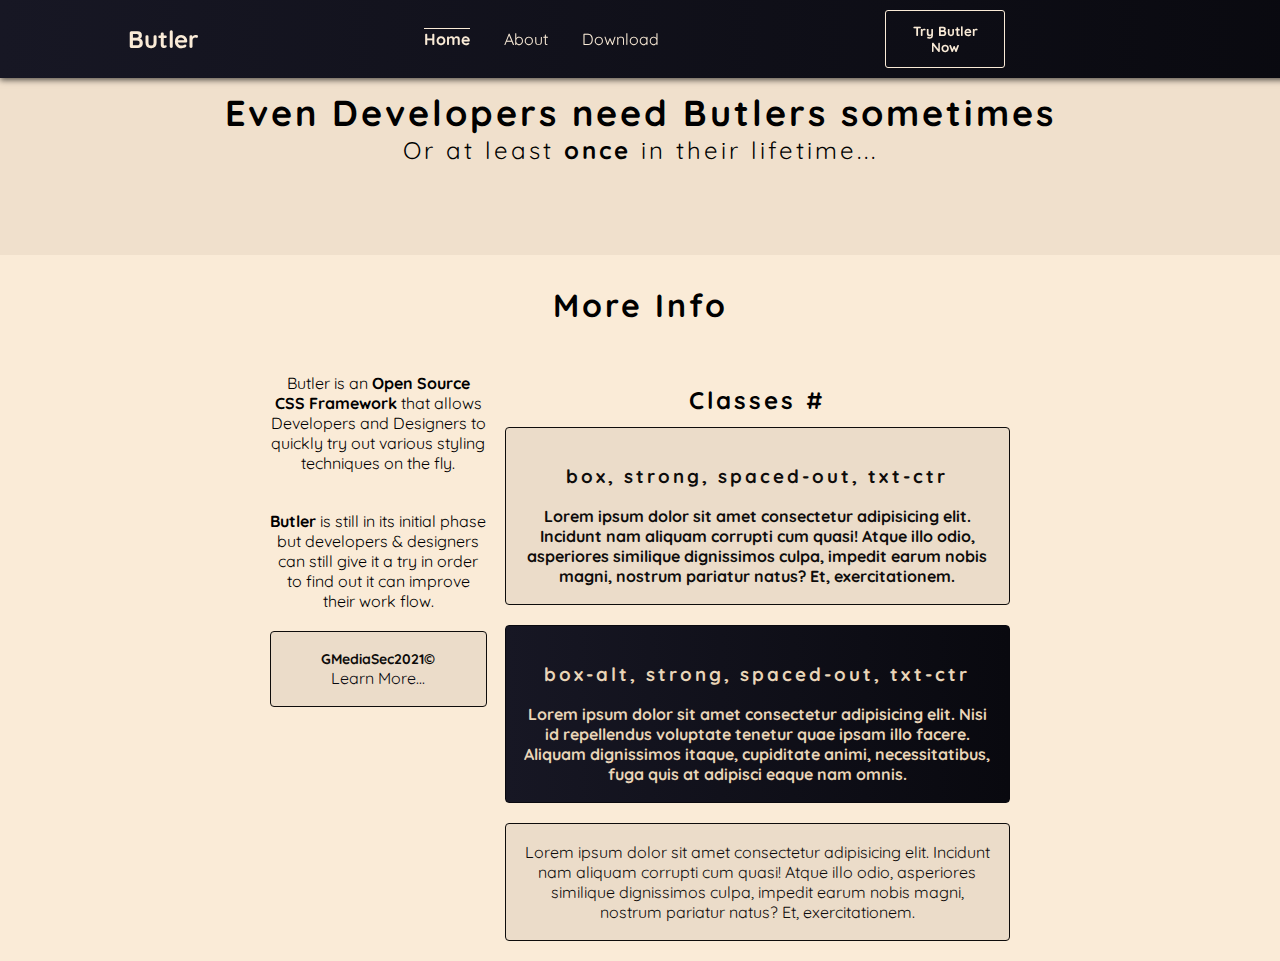
==== index.html @ 74ff78d8 "added icons and media queries" ====
<!DOCTYPE html>
<html lang="en">

<head>
    <meta charset="UTF-8">
    <meta http-equiv="X-UA-Compatible" content="IE=edge">
    <meta name="viewport" content="width=device-width, initial-scale=1.0">

    <!-- BUTLER -->

    <link rel="stylesheet" href="butlerv1.0/css/butler.css" type="text/css">

    <!-- FONT AWESOME -->


    <title>GMediaSec | Butler.css | Home</title>
</head>

<body>
    
        <nav class="main-nav shadow-light">

            <h2 class="comp-logo">Butler</h2>

            <ul class="main-nav-links list-container">

                <li class="list-item"><a class="link active-link" href="index.html">Home</a></li>

                <li class="list-item"><a class="link" href="#">About</a></li>

                <li class="list-item"><a class="link" href="#">Download</a></li>

            </ul>

            <a href="#"><button class="butn-cta stronger" type="button">Try Butler Now</button></a>

            <span><img class="navbar-menu-icon" src="icons/SVG/menu.svg" alt=""></span>

        </nav>
        
        <div class="main-banner">

            <h2 class="txt-ctr">Even Developers need Butlers sometimes</h2>

            <p class="txt-ctr">Or at least <strong>once</strong> in their lifetime...</p>

        </div>

        <div class="main-container">

        <h2 class="txt-ctr title spaced-out txt-xx-lrg">More Info</h2>

        <div class="row">

            <div class="clm-30-70">
                <p>
                    Butler is an <strong>Open Source CSS Framework</strong> that allows Developers and Designers to
                    quickly try out various styling techniques on the fly.
                </p>

                <div class="img-container">
                    <img class="img shadow-light" src="images/temp_bg.jpg" alt="">

                </div>

                <p>
                    <strong>Butler</strong> is still in its initial phase but developers & designers can still give it a
                    try in order to find out it can improve their work flow.
                </p>

                <br>

                <!-- FOOTER -->

                <footer class="ftr padded">

                    <h3 class="ftr-txt txt-ctr strong">GMediaSec2021&#169;</h3>
                    <p class="txt-ctr"><a class="link-dark" href="#">Learn More...</a></p>

                </footer>

            </div>

            <div class="clm-70-30">

                <div class="padded">

                    <h2 class="spaced-out txt-ctr">Classes <symbol class="symbol">#</symbol>
                    </h2>

                </div>

                <div class="box padded txt-ctr strong">

                    <h3 class="title txt-ctr spaced-out">box, strong, spaced-out, txt-ctr</h3>

                    <p>
                        Lorem ipsum dolor sit amet consectetur adipisicing elit. Incidunt nam aliquam corrupti cum
                        quasi! Atque illo odio, asperiores similique dignissimos culpa, impedit earum nobis magni,
                        nostrum pariatur natus? Et, exercitationem.
                    </p>
                </div>

                <br>

                <div class="box-alt padded txt-ctr strong">

                    <h3 class="spaced-out title">box-alt, strong, spaced-out, txt-ctr</h3>

                    <p>
                        Lorem ipsum dolor sit amet consectetur adipisicing elit. Nisi id repellendus voluptate tenetur
                        quae ipsam illo facere. Aliquam dignissimos itaque, cupiditate animi, necessitatibus, fuga quis
                        at adipisci eaque nam omnis.
                    </p>
                </div>

                <br>

                <div class="box padded txt-ctr">
                    <p>
                        Lorem ipsum dolor sit amet consectetur adipisicing elit. Incidunt nam aliquam corrupti cum
                        quasi! Atque illo odio, asperiores similique dignissimos culpa, impedit earum nobis magni,
                        nostrum pariatur natus? Et, exercitationem.
                    </p>
                </div>

                <br>

            </div>
        </div>





    </div>

    <script src="butlerv1.0/js/butler.js" type="text/javascript"></script>
</body>

</html>
---- butlerv1.0/css/butler.css ----
@import url('https://fonts.googleapis.com/css2?family=Quicksand:wght@300&display=swap');

*
{
    font-family: 'Quicksand', sans-serif;
    margin: 0;
    padding: 0;
}

body
{
    background: antiquewhite;
}

/************** LOGOS *************/

.comp-logo
{
    color: antiquewhite;
    cursor: pointer;
}

/************ MAIN CONTAINER *************/

.main-container
{
    padding: 12px;
    max-width: 800px;
    margin: auto;
}

/************** NAVIGATION *************/

.main-nav
{
    width: 85%;
    position: fixed;
    display: flex;
    justify-content: space-between;
    align-items: center;
    padding: 10px 10%;
    background: linear-gradient(to left, rgb(9, 9, 15), rgb(23, 23, 36));
}

.navbar-menu-icon
{
    background: antiquewhite;
    padding: 9px;
    border-radius: 3px;
    cursor: pointer;
    color: antiquewhite;
    transition: 235ms ease-in-out;
}

.navbar-menu-icon:hover
{
    box-shadow: inset 0px 5px 8px 0px rgba(0, 0, 0, .65);

}

/************* LIST-ITEMS ************/

.list-container
{
    
}

.list-item
{
    display: inline-block;
    padding: 12px;
}

/************* LINKS **************/

.main-nav-links
{
    overflow: hidden;
}

.link
{
    padding: 3px;
    text-decoration: none;
    color: antiquewhite;
    transition: 150ms ease-in-out;
}

.link-dark
{
    padding: 3px;
    text-decoration: none;
    color: rgb(9, 9, 15);
    transition: 195ms ease-in-out;
}

.link:hover
{
    font-weight: 600;
}

.active-link
{
    text-decoration-line: overline;
    font-weight: bold;
    
}

/************* BUTTONS ************/

.butn-cta
{
    border: 1px solid antiquewhite;
    border-radius: 3px;
    background: transparent;
    color: antiquewhite;
    padding: 12px;
    width: 120px;
    cursor: pointer;
    transition: 250ms ease-in-out;
}

.butn-cta:hover
{
    border: 1px solid rgb(9, 9, 15);
    box-shadow: inset 0px 5px 8px 0px rgba(0, 0, 0, .65);
    background: antiquewhite;
    color: rgb(9, 9, 15);
    text-shadow: 0px 2px 5px rgba(0, 0, 0, .5);

}


/************** TEXT ***************/

.strong
{
    font-weight: bold;
}

.stronger
{
    font-weight: bolder;
}

.txt-ctr
{
    text-align: center;
}

.spaced-out
{
    letter-spacing: 3px;
}

.title
{
    padding: 18px;
}

.txt-lrg
{
    font-size: large;
}

.txt-x-lrg
{
    font-size: x-large;
}

.txt-xx-lrg
{
    font-size: xx-large;
}


/***************** BANNERS **************/

.main-banner
{
    padding: 90px;
    background: rgb(240, 224, 204);
    background-size: cover;
    /* height: 10vh; */
    letter-spacing: 3px;
    font-size: x-large;
}

 /********** ROWS & COLUMNS ***********/

.row
{
    display: flex;
    padding: 21px;
}

.clm-50-50
{
    width: 50%;
    padding: 9px;
    height: 20vh;
    text-align: left;

}

.clm-30-70
{
    width: 30%;
    float: left;
    padding: 9px;
    height: 20vh;
    text-align: center;

}

.clm-70-30
{
    width: 70%;
    float: right;
    padding: 9px;
    height: 20vh;
    text-align: left;

}



/************* IMAGES ************/

.img
{
    width: 80%;
    border-radius: 4px;
}

.img-container
{
    padding: 9px;
}

/*************** SHADOWS *************/

.shadow-light
{
    box-shadow: 0px 2px 6px 0px rgba(0, 0, 0, .65);

}


/**************** PADDING **************/

.padded
{
    padding: 12px;
}



/************* BOXES *************/
.box
{
    background: rgb(235, 220, 201);
    color: rgb(14, 12, 11);
    border: 1px solid rgb(14, 12, 11);
    border-radius: 4px;
    padding: 18px;
    transition: 275ms ease-in-out;
    /* height: 15vh; */

}

.box-alt
{
    background: linear-gradient(to left, rgb(9, 9, 15), rgb(23, 23, 36));
    color: rgb(233, 213, 184);
    border: 1px solid rgb(9, 9, 15);
    border-radius: 4px;
    padding: 18px;
    /* height: 15vh; */

}

.box:hover
{
    border: 1px solid rgb(255, 225, 188);

}


/******************* SYMBOLS *****************/

.symbol
{
    transition: 275ms ease-in-out;
}

.symbol:hover
{
    font-size: 21px;
}

/************** FOOTER **************/

.ftr
{
    background: rgb(235, 220, 201);
    color: rgb(14, 12, 11);
    border: 1px solid rgb(14, 12, 11);
    border-radius: 4px;
    padding: 18px;
    
}

.ftr-txt
{
    font-size: 14px;
}
















@media all and (max-width: 600px)
{
    .main-nav-links
    {
        display: none;
    }

    .butn-cta
    {
        display: none;
    }


    .img
    {
        width: 100%;
    }

    .row
    {
        display: block;
        
    }

    .clm-30-70
    {
        padding-bottom: 305px;
        width: 100%;
        text-align: center;
    }

    .clm-70-30
    {

        width: 100%;
    
    }

    .box
    {
        width: 93%;
    }

    .box-alt
    {
        width: 93%;
    }

    .ftr
    {
        width: 86%;
    }

}



@media all and (min-width: 600px)
{

    .navbar-menu-icon
    {
        display: none;
    }


 

}




/* @media (orientation: landscape) and (max-width: 500px)
{
    body
    {
        color: azure;
    }
} */

/* @media (orientation: landscape), (max-width: 500px)
{
    body
    {
        color: azure;
    }
} */


/* @media (orientation: landscape)
{
    body 
    {
        color: rgb(14, 12, 11);
    }
} */
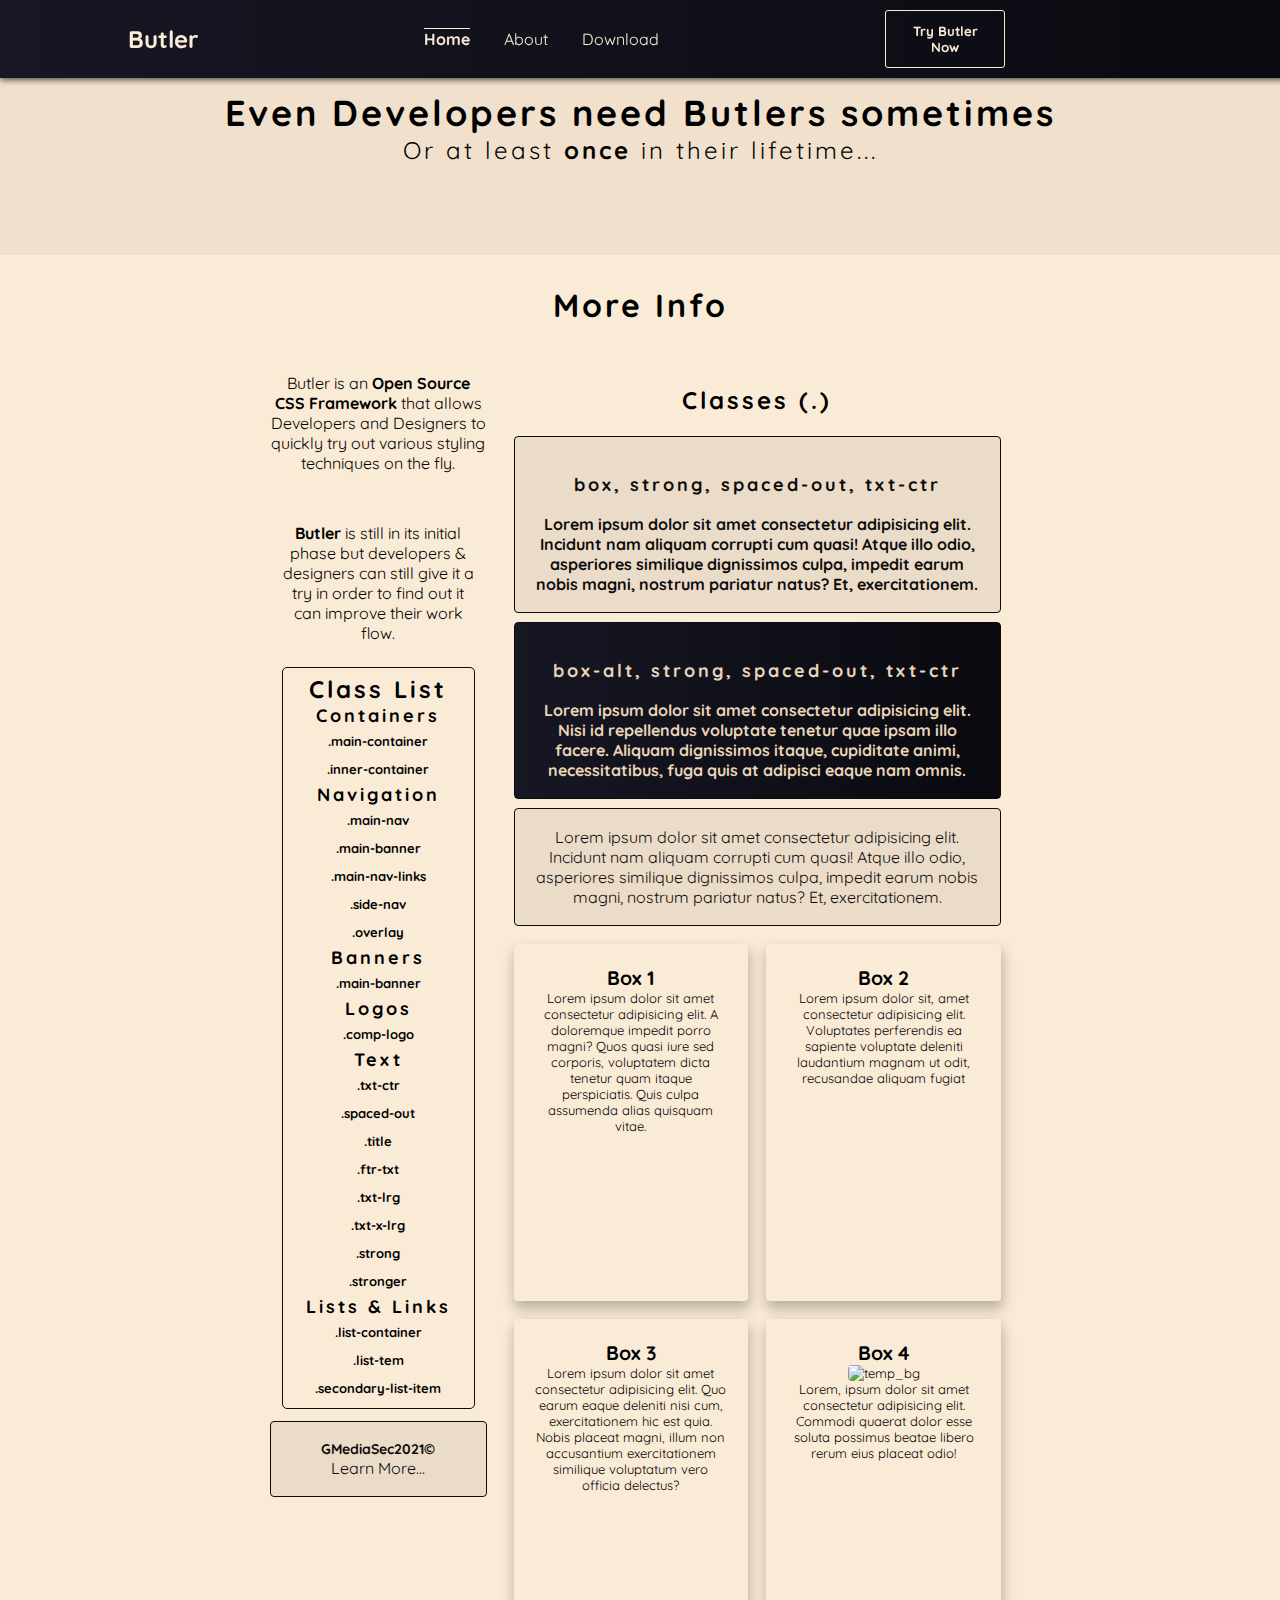
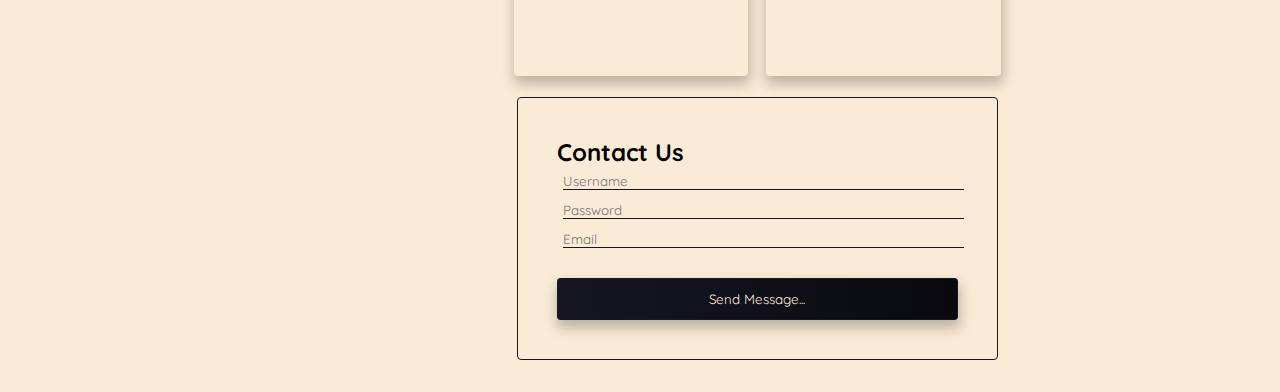
==== commit b82eacb6: "added classes and fixed margin issues" ====
--- a/index.html
+++ b/index.html
@@ -32,11 +32,36 @@
 
             </ul>
 
-            <a href="#"><button class="butn-cta stronger" type="button">Try Butler Now</button></a>
+            <a href="https://github.com/AIGrecords/butler.git"><button class="butn-cta stronger" type="button">Try Butler Now</button></a>
 
             <span><img class="navbar-menu-icon" src="icons/SVG/menu.svg" alt=""></span>
 
         </nav>
+
+
+        <!-- SIDE NAVIGATION -->
+
+        <!-- <div class="side-nav">
+            <a href="javascript:void(0)" class="close-butn">%times;</a>
+            <a href="#">Contact</a>
+            <a href="#">Recent</a>
+            <a href="#">Usage</a>
+        </div> -->
+
+        <div id="sideNav" class="overlay">
+            <a href="javascript:void(0)" class="closebtn" onclick="closeNav()">&times;</a>
+            <div class="overlay-content">
+              <a href="#">Recent</a>
+              <a href="#">Usage</a>
+              <a href="#">Contact</a>
+              
+              
+            </div>
+          </div>
+
+        <div class="main-container">
+
+        
         
         <div class="main-banner">
 
@@ -46,11 +71,15 @@
 
         </div>
 
-        <div class="main-container">
+        <div class="inner-container">
 
         <h2 class="txt-ctr title spaced-out txt-xx-lrg">More Info</h2>
 
+        <!-- ROW -->
+
         <div class="row">
+
+            <!-- COLUMN -->
 
             <div class="clm-30-70">
                 <p>
@@ -63,12 +92,62 @@
 
                 </div>
 
-                <p>
+                <p class="padded">
                     <strong>Butler</strong> is still in its initial phase but developers & designers can still give it a
                     try in order to find out it can improve their work flow.
                 </p>
 
-                <br>
+                
+
+                <ul class="list-container bordered txt-ctr">
+
+                    <h2 class="title spaced-out txt-x-lrg padded-0">Class List</h2>
+
+                    <h3 class="title spaced-out padded-0">Containers</h3>
+
+                        <li class="secondary-list-item strong padded-lt">.main-container</li>
+                        <li class="secondary-list-item strong padded-lt">.inner-container</li>
+
+                    <h3 class="title spaced-out padded-0">Navigation</h3>
+
+                        <li class="secondary-list-item strong padded-lt">.main-nav</li>
+                        <li class="secondary-list-item strong padded-lt">.main-banner</li>
+                        <li class="secondary-list-item strong padded-lt">.main-nav-links</li>
+                        <li class="secondary-list-item strong padded-lt">.side-nav</li>
+                        <li class="secondary-list-item strong padded-lt">.overlay</li>
+
+                    <h3 class="title spaced-out padded-0">Banners</h3>
+
+                        <li class="secondary-list-item strong padded-lt">.main-banner</li>
+
+                        <h3 class="title spaced-out padded-0">Logos</h3>
+
+                        <li class="secondary-list-item strong padded-lt">.comp-logo</li>
+
+                    <h3 class="title spaced-out padded-0">Text</h3>
+
+                        <li class="secondary-list-item strong padded-lt">.txt-ctr</li>
+                        <li class="secondary-list-item strong padded-lt">.spaced-out</li>
+                        <li class="secondary-list-item strong padded-lt">.title</li>
+                        <li class="secondary-list-item strong padded-lt">.ftr-txt</li>
+                        <li class="secondary-list-item strong padded-lt">.txt-lrg</li>
+                        <li class="secondary-list-item strong padded-lt">.txt-x-lrg</li>
+                        <li class="secondary-list-item strong padded-lt">.strong</li>
+                        <li class="secondary-list-item strong padded-lt">.stronger</li>
+
+                    
+                    <h3 class="title spaced-out padded-0">Lists & Links</h3>
+
+                        <li class="secondary-list-item strong padded-lt">.list-container</li>
+
+                        <li class="secondary-list-item strong padded-lt">.list-tem</li>
+
+                        <li class="secondary-list-item strong padded-lt">.secondary-list-item</li>
+
+                  
+                </ul>
+
+              
 
                 <!-- FOOTER -->
 
@@ -85,7 +164,7 @@
 
                 <div class="padded">
 
-                    <h2 class="spaced-out txt-ctr">Classes <symbol class="symbol">#</symbol>
+                    <h2 class="spaced-out txt-ctr">Classes <symbol class="symbol">(.)</symbol>
                     </h2>
 
                 </div>
@@ -101,8 +180,6 @@
                     </p>
                 </div>
 
-                <br>
-
                 <div class="box-alt padded txt-ctr strong">
 
                     <h3 class="spaced-out title">box-alt, strong, spaced-out, txt-ctr</h3>
@@ -113,8 +190,6 @@
                         at adipisci eaque nam omnis.
                     </p>
                 </div>
-
-                <br>
 
                 <div class="box padded txt-ctr">
                     <p>
@@ -124,11 +199,62 @@
                     </p>
                 </div>
 
+              
+
+                <!-- CARDS -->
+
+                <div class="card-container">
+                    <div class="card card_1">
+                        <h2 class="card-title">Box 1</h2>
+                        <p class="card-text" id="box_1">
+                            Lorem ipsum dolor sit amet consectetur adipisicing elit. A doloremque impedit porro magni? Quos quasi iure sed corporis, voluptatem dicta tenetur quam itaque perspiciatis. Quis culpa assumenda alias quisquam vitae.
+                        </p>
+                    </div>
+            
+                    <div class="card">
+                        <h2 class="card-title">Box 2</h2>
+                        <p class="card-text" id="box_2">
+                            Lorem ipsum dolor sit, amet consectetur adipisicing elit. Voluptates perferendis ea sapiente voluptate deleniti laudantium magnam ut odit, recusandae aliquam fugiat 
+                        </p>
+                    </div>
+                </div>
+        
+                <div class="card-container">
+                    <div class="card padded-x2">
+                        <h2 class="card-title">Box 3</h2>
+                        <p class="card-text" id="box_3">
+                            Lorem ipsum dolor sit amet consectetur adipisicing elit. Quo earum eaque deleniti nisi cum, exercitationem hic est quia. Nobis placeat magni, illum non accusantium exercitationem similique voluptatum vero officia delectus?
+                        </p>
+                    </div>
+            
+                    <div title="card" class="card">
+                        <h2 class="card-title">Box 4</h2>
+                        <img class="img-responsive img" src="images/temp_bg.jpg" alt="temp_bg">
+                        <p class="card-text" id="box_4">
+                            Lorem, ipsum dolor sit amet consectetur adipisicing elit. Commodi quaerat dolor esse soluta possimus beatae libero rerum eius placeat odio! 
+                        </p>
+                    </div>
+                </div>
+
+                <section class="form-container">
+                    <form action="#" class="form">
+                        <h2 class="form-title">Contact Us</h2>
+                        <input class="input" type="text" placeholder="Username">
+
+                        <input type="password" placeholder="Password">
+
+                        <input type="email" placeholder="Email">
+
+                        <button type="button" class="submit-butn">Send Message...</button>
+                    </form>
+                </section>
+
                 <br>
+        
 
             </div>
         </div>
-
+    </div>
 
 
 
--- a/butlerv1.0/css/butler.css
+++ b/butlerv1.0/css/butler.css
@@ -24,6 +24,11 @@
 
 .main-container
 {
+    
+}
+
+.inner-container
+{
     padding: 12px;
     max-width: 800px;
     margin: auto;
@@ -35,11 +40,20 @@
 {
     width: 85%;
     position: fixed;
+    display: -webkit-box;
+    display: -ms-flexbox;
     display: flex;
+    -webkit-box-pack: justify;
+    -ms-flex-pack: justify;
     justify-content: space-between;
+    -webkit-box-align: center;
+    -ms-flex-align: center;
     align-items: center;
     padding: 10px 10%;
+    background: -webkit-gradient(linear, right top, left top, from(rgb(9, 9, 15)), to(rgb(23, 23, 36)));
+    background: -o-linear-gradient(right, rgb(9, 9, 15), rgb(23, 23, 36));
     background: linear-gradient(to left, rgb(9, 9, 15), rgb(23, 23, 36));
+    min-height: 0px; /* ATTEMPT TO FIX OVERFLOW ISSUES */
 }
 
 .navbar-menu-icon
@@ -49,27 +63,39 @@
     border-radius: 3px;
     cursor: pointer;
     color: antiquewhite;
+    -webkit-transition: 235ms ease-in-out;
+    -o-transition: 235ms ease-in-out;
     transition: 235ms ease-in-out;
 }
 
 .navbar-menu-icon:hover
 {
+    -webkit-box-shadow: inset 0px 5px 8px 0px rgba(0, 0, 0, .65);
     box-shadow: inset 0px 5px 8px 0px rgba(0, 0, 0, .65);
 
 }
 
 /************* LIST-ITEMS ************/
 
-.list-container
+/* .list-container
 {
     
-}
+} */
 
 .list-item
 {
     display: inline-block;
     padding: 12px;
 }
+
+.secondary-list-item
+{
+    display: block;
+    padding: 12px;
+}
+
+
+
 
 /************* LINKS **************/
 
@@ -126,12 +152,42 @@
     box-shadow: inset 0px 5px 8px 0px rgba(0, 0, 0, .65);
     background: antiquewhite;
     color: rgb(9, 9, 15);
-    text-shadow: 0px 2px 5px rgba(0, 0, 0, .5);
-
+    text-shadow: 0px 1px 2px rgba(0, 0, 0, .5);
+
+}
+
+.submit-butn
+{
+    border: 1px solid rgb(23, 23, 36);
+    border-radius: 3px;
+    background: -webkit-gradient(linear, right top, left top, from(rgb(9, 9, 15)), to(rgb(23, 23, 36)));
+    background: -o-linear-gradient(right, rgb(9, 9, 15), rgb(23, 23, 36));
+    background: linear-gradient(to left, rgb(9, 9, 15), rgb(23, 23, 36));
+    color: antiquewhite;
+    -webkit-box-shadow: 1px 7px 13px 1px rgba(0, 0, 0, .25);
+    box-shadow: 1px 7px 13px 1px rgba(0, 0, 0, .25);
+    margin-top: 24px;
+    padding: 12px;
+    width: 100%;
+    cursor: pointer;
+    -webkit-transition: 250ms ease-in-out;
+    -o-transition: 250ms ease-in-out;
+    transition: 250ms ease-in-out;
+}
+
+.submit-butn:hover
+{
+    background: antiquewhite;
+    color: rgb(23, 23, 36);
 }
 
 
 /************** TEXT ***************/
+
+.title
+{
+    font-size: large;
+}
 
 .strong
 {
@@ -249,10 +305,46 @@
 
 /**************** PADDING **************/
 
+.padded-0
+{
+    padding: 0px;
+}
+
+.padded-lt
+{
+    padding: 6px;
+}
+
 .padded
 {
     padding: 12px;
 }
+
+.padded-x2
+{
+    padding: 24px;
+}
+
+
+
+/******************* BORDERS *******************/
+.bordered
+{
+    border: 1px solid rgb(14, 12, 11);
+    border-radius: 5px;
+    margin: 12px;
+    padding: 6px;
+    font-size: 13px;
+    transition: 0.3s ease;
+}
+
+.bordered:hover
+{
+    background: rgb(240, 224, 204)
+
+}
+
+
 
 
 
@@ -263,6 +355,7 @@
     color: rgb(14, 12, 11);
     border: 1px solid rgb(14, 12, 11);
     border-radius: 4px;
+    margin: 9px;
     padding: 18px;
     transition: 275ms ease-in-out;
     /* height: 15vh; */
@@ -275,7 +368,10 @@
     color: rgb(233, 213, 184);
     border: 1px solid rgb(9, 9, 15);
     border-radius: 4px;
+    margin: 9px;
     padding: 18px;
+    transition: 275ms ease-in-out;
+
     /* height: 15vh; */
 
 }
@@ -286,6 +382,12 @@
 
 }
 
+.box-alt:hover
+{
+    border: 1px solid rgb(255, 225, 188);
+
+}
+
 
 /******************* SYMBOLS *****************/
 
@@ -298,6 +400,8 @@
 {
     font-size: 21px;
 }
+
+
 
 /************** FOOTER **************/
 
@@ -318,13 +422,162 @@
 
 
 
-
-
-
-
-
-
-
+/****************** HIDDEN NAVIGATION **********************/
+
+/************** REVISIT ***************/
+
+.overlay 
+{
+    height: 100%;
+    width: 0;
+    position: fixed;
+    z-index: 1;
+    top: 0;
+    left: 0;
+    background-color: rgb(0,0,0);
+    background-color: rgba(0,0,0, 0.95);
+    overflow-x: hidden;
+    transition: 0.5s;
+}
+  
+.overlay-content 
+{
+    position: relative;
+    top: 25%;
+    width: 100%;
+    text-align: center;
+    margin-top: 30px;
+}
+  
+.overlay a 
+{
+    padding: 8px;
+    text-decoration: none;
+    font-size: 36px;
+    color: #818181;
+    display: block;
+    transition: 0.3s;
+}
+  
+.overlay a:hover, .overlay a:focus 
+{
+    color: antiquewhite;
+}
+  
+.overlay .closebtn 
+{
+    position: absolute;
+    top: 20px;
+    right: 45px;
+    font-size: 60px;
+}
+  
+
+/******************* CARDS ******************/
+
+.card 
+{
+    border-radius: 4px;
+    display: inline-block;
+    background-color: antiquewhite;
+    height: 35vh;
+    width: 40%;
+    font-size: 13px;
+    text-align: center;
+    margin: 9px;
+    padding: 21px;
+    -webkit-box-shadow: 1px 7px 13px 1px rgba(0, 0, 0, .25);
+    box-shadow: 1px 7px 13px 1px rgba(0, 0, 0, .25);
+    transition: 0.5s;
+
+}
+
+.card:hover
+{
+    background: linear-gradient(to left, rgb(9, 9, 15), rgb(23, 23, 36));
+    color: antiquewhite;
+    box-shadow: 2px 10px 19px 2px rgba(0, 0, 0, .25);
+    font-weight: bold;
+    
+    
+}
+
+.card-container 
+{
+    display: flex;
+    justify-content: space-between;
+    align-items: center;
+}
+
+
+/*********************** FORM **********************/
+
+.form-container
+{
+    margin: 12px;
+    padding: 12px;
+    border: 1px solid rgb(23, 23, 36);
+    border-radius: 4px;
+    transition: 275ms ease-in, 275ms ease-out;
+}
+
+.form-container:hover
+{
+    background: rgb(240, 224, 204)
+}
+
+.form
+{
+    padding: 18px;
+    margin: 9px;
+    transition: 275ms ease-in, 275ms ease-out;
+}
+
+.form:hover
+{
+    background: rgb(240, 224, 204)
+}
+
+.form-ttle
+{
+    font-weight: bold;
+}
+
+input
+{
+    margin: 6px;
+    outline: none;
+    background-color: transparent;
+    width: 100%;
+    border: none;
+    border-bottom: 1px solid rgb(23, 23, 36);
+}
+
+
+
+
+
+
+
+
+
+
+
+
+
+
+
+
+  @media screen and (max-height: 450px) 
+  {
+    .overlay a {font-size: 20px}
+    .overlay .closebtn 
+    {
+    font-size: 40px;
+    top: 15px;
+    right: 35px;
+    }
+  }
 
 
 
@@ -358,33 +611,69 @@
     .clm-30-70
     {
         padding-bottom: 305px;
+        width: 95%;
+        text-align: center;
+    }
+
+    .clm-70-30
+    {
+
         width: 100%;
-        text-align: center;
-    }
-
+        margin-top: 40px;
+    
+    }
+
+    .bordered
+    {
+        margin: 12px;
+        width: 88%;
+        display: none;
+    }
+
+    .box
+    {
+        width: 90%;
+    }
+
+    .box-alt
+    {
+        width: 90%;
+    }
+
+    .ftr
+    {
+        width: 90%;
+    }
+
+    .card
+    {
+        margin: 9px;
+        width: 90%;
+        height: auto;
+        font-size: 14px;
+    }
+
+    .card-container
+    {
+        display: block;
+
+    }
+
+    .form-container
+    {
+        width: 90%;
+    }
+
+}
+
+@media all and (max-width: 400px)
+{
     .clm-70-30
     {
-
-        width: 100%;
-    
-    }
-
-    .box
-    {
-        width: 93%;
-    }
-
-    .box-alt
-    {
-        width: 93%;
-    }
-
-    .ftr
-    {
-        width: 86%;
-    }
-
-}
+        margin-top: 35px;
+    }
+}
+
 
 
 
@@ -396,9 +685,6 @@
         display: none;
     }
 
-
- 
-
 }
 
 
@@ -427,4 +713,4 @@
     {
         color: rgb(14, 12, 11);
     }
-} */+} */
